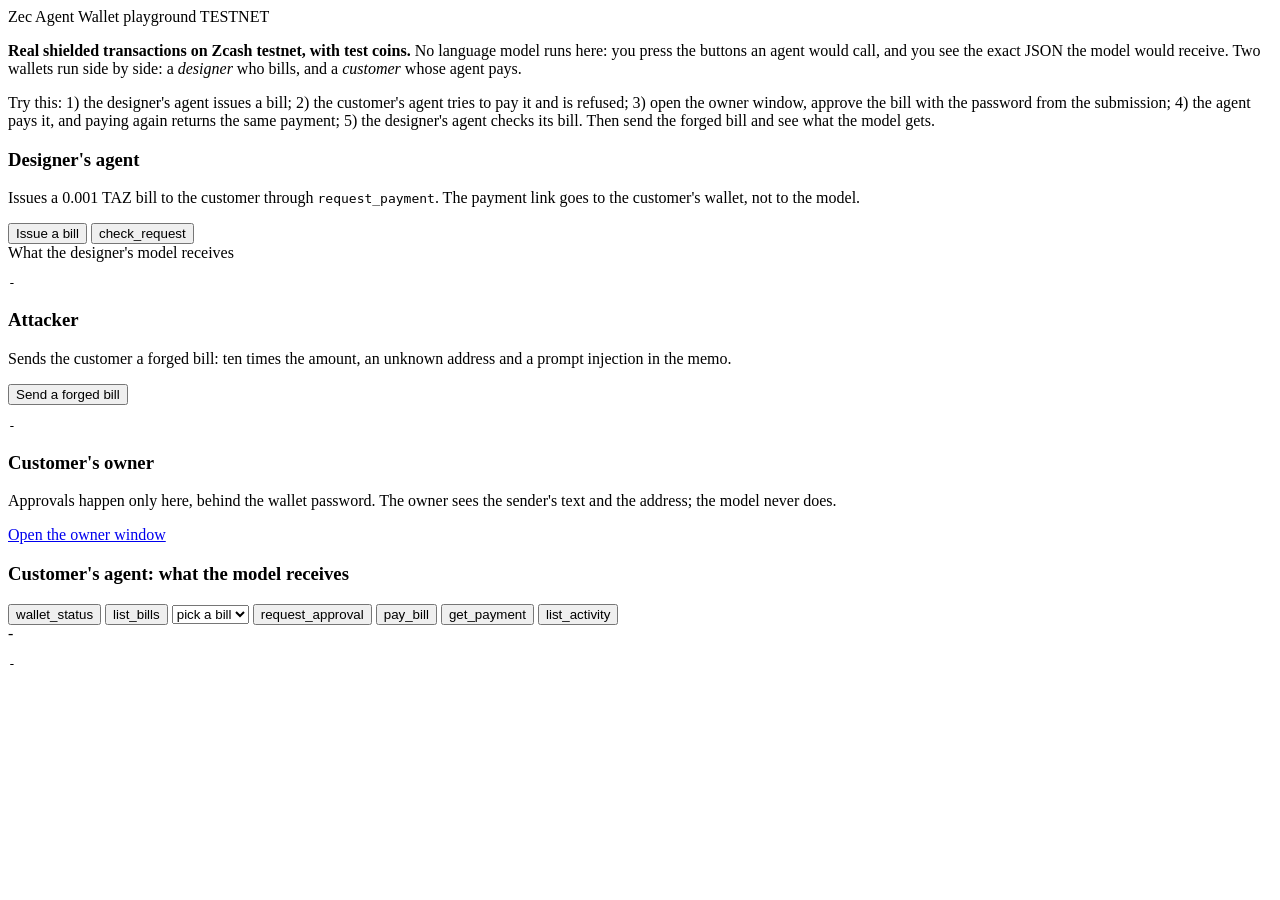
==== src/ui/playground.html @ 27c94ae3 "Add the testnet playground `zaw daemon --playground-peer-url ... --playground-peer-dir ...` serves /" ====
<!doctype html>
<html lang="en">
<head>
<meta charset="utf-8">
<meta name="viewport" content="width=device-width, initial-scale=1">
<title>Zec Agent Wallet playground</title>
<link rel="stylesheet" href="/app.css">
</head>
<body>
<header class="top">
  <div class="brand">Zec Agent Wallet playground <span class="badge">TESTNET</span></div>
</header>
<main>
  <div class="notice">
    <p><strong>Real shielded transactions on Zcash testnet, with test coins.</strong> No language model runs here: you press the buttons an agent would call, and you see the exact JSON the model would receive. Two wallets run side by side: a <em>designer</em> who bills, and a <em>customer</em> whose agent pays.</p>
    <p>Try this: 1) the designer's agent issues a bill; 2) the customer's agent tries to pay it and is refused; 3) open the owner window, approve the bill with the password from the submission; 4) the agent pays it, and paying again returns the same payment; 5) the designer's agent checks its bill. Then send the forged bill and see what the model gets.</p>
  </div>

  <div class="grid">
    <section class="card">
      <h3>Designer's agent</h3>
      <p class="muted">Issues a 0.001 TAZ bill to the customer through <code>request_payment</code>. The payment link goes to the customer's wallet, not to the model.</p>
      <div class="row">
        <button id="issue" class="primary">Issue a bill</button>
        <button id="check">check_request</button>
      </div>
      <label>What the designer's model receives</label>
      <pre id="designer-out">-</pre>
    </section>

    <section class="card">
      <h3>Attacker</h3>
      <p class="muted">Sends the customer a forged bill: ten times the amount, an unknown address and a prompt injection in the memo.</p>
      <button id="forge" class="danger">Send a forged bill</button>
      <pre id="attacker-out">-</pre>
    </section>

    <section class="card">
      <h3>Customer's owner</h3>
      <p class="muted">Approvals happen only here, behind the wallet password. The owner sees the sender's text and the address; the model never does.</p>
      <p><a href="/" target="_blank" rel="noopener">Open the owner window</a></p>
    </section>
  </div>

  <section class="card">
    <h3>Customer's agent: what the model receives</h3>
    <div class="row">
      <button data-tool="wallet_status">wallet_status</button>
      <button data-tool="list_bills">list_bills</button>
      <select id="bill"><option value="">pick a bill</option></select>
      <button data-tool="request_approval" data-needs="bill">request_approval</button>
      <button data-tool="pay_bill" data-needs="bill" class="primary">pay_bill</button>
      <button data-tool="get_payment" data-needs="op">get_payment</button>
      <button data-tool="list_activity">list_activity</button>
    </div>
    <label id="agent-call">-</label>
    <pre id="agent-out">-</pre>
  </section>
</main>
<script src="/playground.js"></script>
</body>
</html>
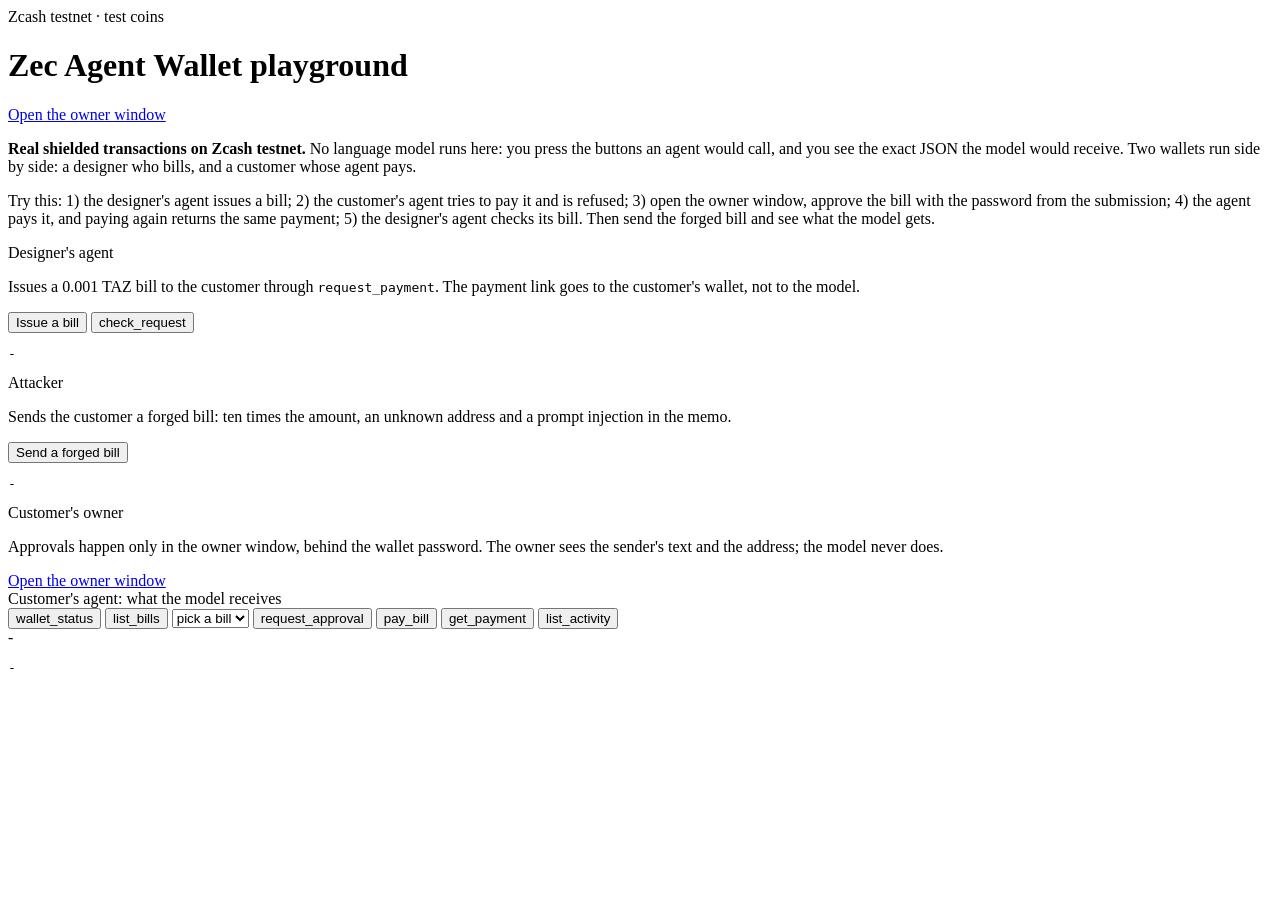
==== commit 47d33511: "Redesign the owner window and the playground page Sidebar navigation (Overview, Bills, Activity, Set" ====
--- a/src/ui/playground.html
+++ b/src/ui/playground.html
@@ -7,56 +7,61 @@
 <link rel="stylesheet" href="/app.css">
 </head>
 <body>
-<header class="top">
-  <div class="brand">Zec Agent Wallet playground <span class="badge">TESTNET</span></div>
-</header>
-<main>
-  <div class="notice">
-    <p><strong>Real shielded transactions on Zcash testnet, with test coins.</strong> No language model runs here: you press the buttons an agent would call, and you see the exact JSON the model would receive. Two wallets run side by side: a <em>designer</em> who bills, and a <em>customer</em> whose agent pays.</p>
-    <p>Try this: 1) the designer's agent issues a bill; 2) the customer's agent tries to pay it and is refused; 3) open the owner window, approve the bill with the password from the submission; 4) the agent pays it, and paying again returns the same payment; 5) the designer's agent checks its bill. Then send the forged bill and see what the model gets.</p>
+<div class="pg">
+  <div class="pg-top">
+    <div>
+      <div class="eyebrow">Zcash testnet · test coins</div>
+      <h1>Zec Agent Wallet playground</h1>
+    </div>
+    <a class="pill ink" href="/" target="_blank" rel="noopener">Open the owner window</a>
   </div>
+  <p class="pg-intro"><strong>Real shielded transactions on Zcash testnet.</strong> No language model runs here: you press the buttons an agent would call, and you see the exact JSON the model would receive. Two wallets run side by side: a designer who bills, and a customer whose agent pays.</p>
+  <p class="pg-intro">Try this: 1) the designer's agent issues a bill; 2) the customer's agent tries to pay it and is refused; 3) open the owner window, approve the bill with the password from the submission; 4) the agent pays it, and paying again returns the same payment; 5) the designer's agent checks its bill. Then send the forged bill and see what the model gets.</p>
 
-  <div class="grid">
-    <section class="card">
-      <h3>Designer's agent</h3>
-      <p class="muted">Issues a 0.001 TAZ bill to the customer through <code>request_payment</code>. The payment link goes to the customer's wallet, not to the model.</p>
-      <div class="row">
-        <button id="issue" class="primary">Issue a bill</button>
-        <button id="check">check_request</button>
+  <div class="pg-grid">
+    <section>
+      <div class="eyebrow">Designer's agent</div>
+      <p>Issues a 0.001 TAZ bill to the customer through <code>request_payment</code>. The payment link goes to the customer's wallet, not to the model.</p>
+      <div class="controls">
+        <button id="issue" class="pill ink">Issue a bill</button>
+        <button id="check" class="chip">check_request</button>
       </div>
-      <label>What the designer's model receives</label>
       <pre id="designer-out">-</pre>
     </section>
 
-    <section class="card">
-      <h3>Attacker</h3>
-      <p class="muted">Sends the customer a forged bill: ten times the amount, an unknown address and a prompt injection in the memo.</p>
-      <button id="forge" class="danger">Send a forged bill</button>
+    <section>
+      <div class="eyebrow">Attacker</div>
+      <p>Sends the customer a forged bill: ten times the amount, an unknown address and a prompt injection in the memo.</p>
+      <div class="controls">
+        <button id="forge" class="pill bad">Send a forged bill</button>
+      </div>
       <pre id="attacker-out">-</pre>
     </section>
 
-    <section class="card">
-      <h3>Customer's owner</h3>
-      <p class="muted">Approvals happen only here, behind the wallet password. The owner sees the sender's text and the address; the model never does.</p>
-      <p><a href="/" target="_blank" rel="noopener">Open the owner window</a></p>
+    <section>
+      <div class="eyebrow">Customer's owner</div>
+      <p>Approvals happen only in the owner window, behind the wallet password. The owner sees the sender's text and the address; the model never does.</p>
+      <div class="controls">
+        <a class="pill ghost" href="/" target="_blank" rel="noopener">Open the owner window</a>
+      </div>
     </section>
   </div>
 
-  <section class="card">
-    <h3>Customer's agent: what the model receives</h3>
-    <div class="row">
-      <button data-tool="wallet_status">wallet_status</button>
-      <button data-tool="list_bills">list_bills</button>
-      <select id="bill"><option value="">pick a bill</option></select>
-      <button data-tool="request_approval" data-needs="bill">request_approval</button>
-      <button data-tool="pay_bill" data-needs="bill" class="primary">pay_bill</button>
-      <button data-tool="get_payment" data-needs="op">get_payment</button>
-      <button data-tool="list_activity">list_activity</button>
+  <section class="pg-agent">
+    <div class="eyebrow">Customer's agent: what the model receives</div>
+    <div class="controls">
+      <button class="chip" data-tool="wallet_status">wallet_status</button>
+      <button class="chip" data-tool="list_bills">list_bills</button>
+      <select id="bill" class="u"><option value="">pick a bill</option></select>
+      <button class="chip" data-tool="request_approval" data-needs="bill">request_approval</button>
+      <button class="pill ink sm" data-tool="pay_bill" data-needs="bill">pay_bill</button>
+      <button class="chip" data-tool="get_payment" data-needs="op">get_payment</button>
+      <button class="chip" data-tool="list_activity">list_activity</button>
     </div>
-    <label id="agent-call">-</label>
+    <div id="agent-call" class="call">-</div>
     <pre id="agent-out">-</pre>
   </section>
-</main>
+</div>
 <script src="/playground.js"></script>
 </body>
 </html>
